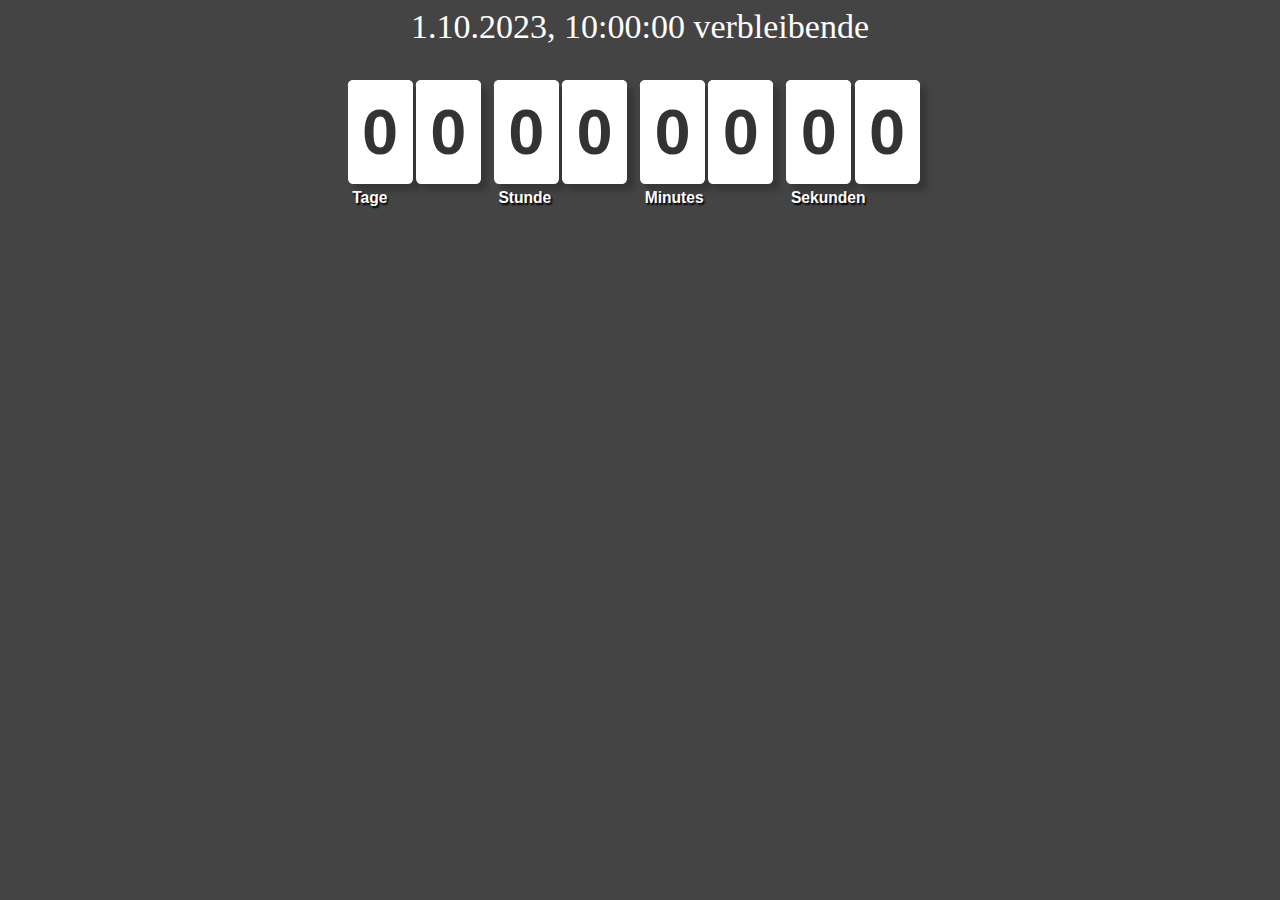
==== count.html @ 86ee9d83 "css fix" ====
<!DOCTYPE html>
<html lang="en">

<head>
    <meta charset="UTF-8">
    <title>Simple Countdown</title>

    <script src="countDown.min.js"></script>
    <link href="countDown.min.css" media="all" rel="stylesheet" />
    <style>
        body {
            background: #444;
        }
        p {
  text-align: center;
  font-size: 34px;
  margin-top: 0px;
  font-family: Arial-Black;
}
    </style>
</head>

<body>
    <div style="align-items: center; color: white;">
        <p id="to" ></p>
        <div class="container" style=" display: flex; align-items: center; justify-content: center;"></div>
    </div>
    <script>
        const options = {
            hour12: false
        };


        var toDate = new Date("Oct 1, 2023 10:00:00")
        var countDownDate = toDate.getTime();

        document.getElementById("to").innerHTML = toDate.toLocaleString("de-DE", options) + " \n verbleibende";

        var cd = new Countdown({
            cont: document.querySelector('.container'),
            date: countDownDate,
            outputTranslation: {
                year: 'Years',
                week: 'Wochen',
                day: 'Tage',
                hour: 'Stunde',
                minute: 'Minutes',
                second: 'Sekunden',
            },
            endCallback: null,
            outputFormat: 'day|hour|minute|second',
        });
        cd.start();
    </script>

    </script>
</body>

</html>
---- countDown.min.css ----
.countDown__cont{font-family:Lato,Arial,Gadget,sans-serif;font-size:13px;display:flex;color:#333}.countDown__interval_cont{display:flex;justify-content:space-around;width:auto}.countDown__interval_cont:nth-child(n+1):not(:last-child){margin-right:1em}.countDown__interval_basic_cont{display:flex;flex-direction:column}.countDown__interval_basic_cont_description{display:flex;margin-left:.3em;margin-top:.3em;font-size:1.2em;font-weight:700;color:#fff;text-shadow:.1em .1em .1em #000}.countDown__digit_cont{perspective:1.6em * 2;box-shadow:.1em .1em .1em rgba(0,0,0,.2);width:1em;height:1.6em;position:relative;line-height:1.6em;font-size:5em;font-weight:700;border-radius:.08em}.countDown__digit_cont:nth-child(n+1):not(:last-child){margin-right:.05em}.countDown__digit_last_placeholder,.countDown__digit_new_placeholder{position:absolute;left:0;width:100%;height:50%;text-align:center;overflow:hidden}.countDown__digit_last_placeholder{bottom:0;background:#fff;border-radius:0 0 .08em .08em}.countDown__digit_last_placeholder_inner{width:100%;height:100%;display:flex;justify-content:center;align-items:center;bottom:50%;position:absolute}.countDown__digit_new_placeholder{top:0;background:#f7f7f7;border-radius:.08em .08em 0 0}.countDown__digit_last_rotate,.countDown__digit_new_rotate{display:flex;justify-content:center;width:100%;height:50%;font-weight:700;position:absolute;top:0;overflow:hidden;animation-duration:.4s;animation-timing-function:linear;border-radius:.08em .08em 0 0;animation-fill-mode:forwards;transform-origin:100% 100%}.countDown__digit_last_rotate:after,.countDown__digit_new_rotate:after{content:"";position:absolute;z-index:-1;left:0;bottom:0;width:100%;height:100%;border-bottom:.01em solid rgba(0,0,0,.1)}.countDown__digit_last_rotate{animation-name:countDown_flip_1;background:#f7f7f7}.countDown__digit_new_rotate{animation-name:countDown_flip_2;background:#fff}.countDown__digit_new_rotated{transform:rotateX(180deg);width:100%;height:100%}.countDown__digit_new_rotated_inner{width:100%;height:100%;display:flex;justify-content:center;align-items:center;bottom:50%;position:absolute}@keyframes countDown_flip_1{0%{transform:rotateX(0);z-index:1}100%{transform:rotateX(-180deg);z-index:0}}@keyframes countDown_flip_2{0%{transform:rotateX(0);z-index:0}100%{transform:rotateX(-180deg);z-index:1}}
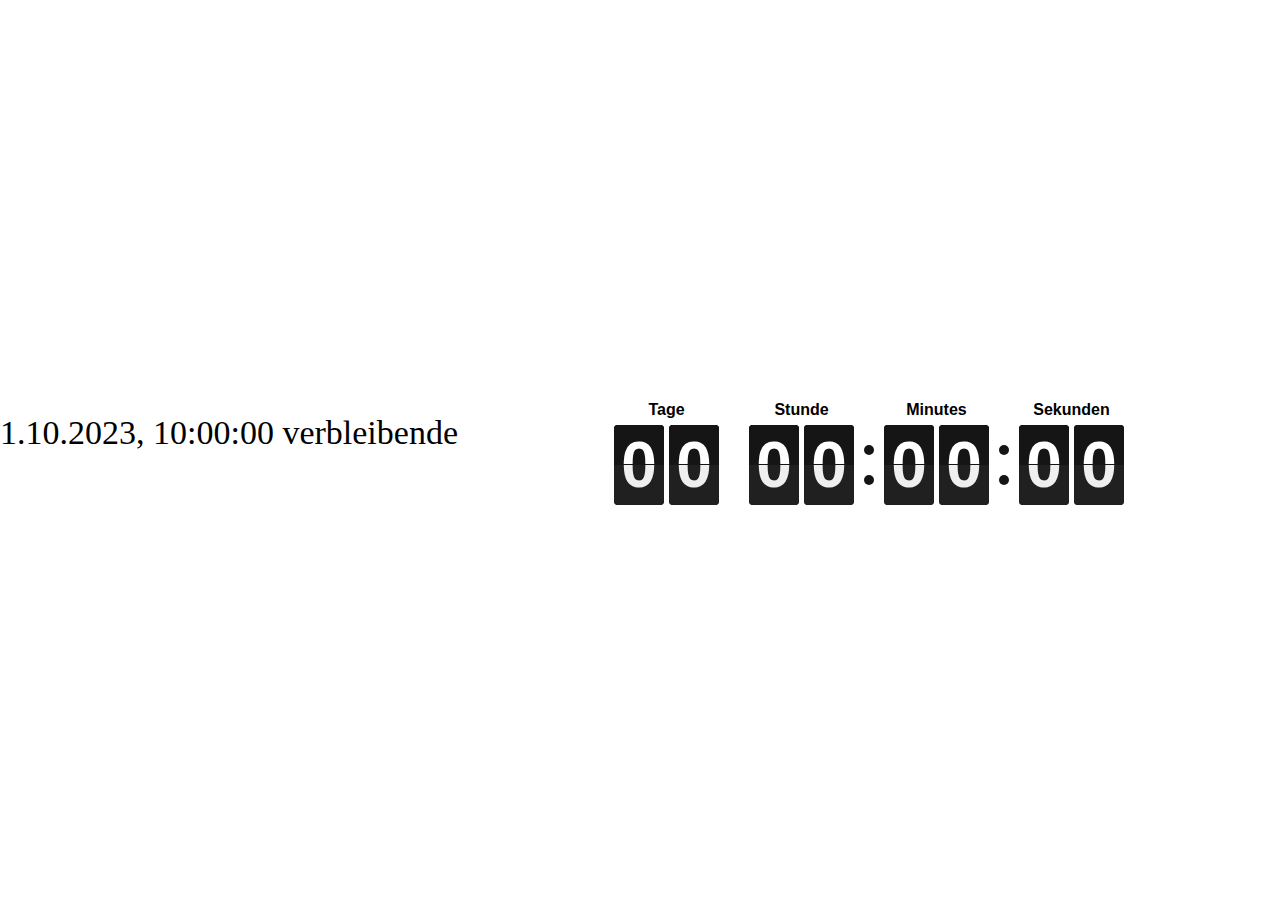
==== commit da81e36c: "init2" ====
--- a/count.html
+++ b/count.html
@@ -1,59 +1,29 @@
 <!DOCTYPE html>
-<html lang="en">
-
-<head>
-    <meta charset="UTF-8">
-    <title>Simple Countdown</title>
-
-    <script src="countDown.min.js"></script>
-    <link href="countDown.min.css" media="all" rel="stylesheet" />
+<html>
+  <head>
+    <meta charset="utf-8">
+    <meta name="viewport" content="width=device-width, initial-scale=1, shrink-to-fit=no">
+    <title></title>
+    <link href="https://fonts.googleapis.com/css?family=Roboto:100,400,700,900" rel="stylesheet">
+    <link rel="stylesheet" href="https://use.fontawesome.com/releases/v5.3.1/css/all.css" integrity="sha384-mzrmE5qonljUremFsqc01SB46JvROS7bZs3IO2EmfFsd15uHvIt+Y8vEf7N7fWAU" crossorigin="anonymous">
+    <link rel="stylesheet" type="text/css" href="flipdown.css">
+    <link rel="stylesheet" type="text/css" href="style.css">
+    <script type="text/javascript" src="flipdown.js"></script>
+    <script type="text/javascript" src="main.js"></script>
     <style>
-        body {
-            background: #444;
-        }
-        p {
+              p {
   text-align: center;
   font-size: 34px;
   margin-top: 0px;
   font-family: Arial-Black;
 }
     </style>
-</head>
+  </head>
+  <body>
 
-<body>
-    <div style="align-items: center; color: white;">
-        <p id="to" ></p>
-        <div class="container" style=" display: flex; align-items: center; justify-content: center;"></div>
+    <p>1.10.2023, 10:00:00 verbleibende</p>
+    <div class="example">
+      <div id="flipdown" class="flipdown"></div>
     </div>
-    <script>
-        const options = {
-            hour12: false
-        };
-
-
-        var toDate = new Date("Oct 1, 2023 10:00:00")
-        var countDownDate = toDate.getTime();
-
-        document.getElementById("to").innerHTML = toDate.toLocaleString("de-DE", options) + " \n verbleibende";
-
-        var cd = new Countdown({
-            cont: document.querySelector('.container'),
-            date: countDownDate,
-            outputTranslation: {
-                year: 'Years',
-                week: 'Wochen',
-                day: 'Tage',
-                hour: 'Stunde',
-                minute: 'Minutes',
-                second: 'Sekunden',
-            },
-            endCallback: null,
-            outputFormat: 'day|hour|minute|second',
-        });
-        cd.start();
-    </script>
-
-    </script>
-</body>
-
+  </body>
 </html>--- a/flipdown.css
+++ b/flipdown.css
@@ -0,0 +1,283 @@
+/* THEMES */
+
+/********** Theme: dark **********/
+/* Font styles */
+.flipdown.flipdown__theme-dark {
+    font-family: sans-serif;
+    font-weight: bold;
+  }
+  /* Rotor group headings */
+  .flipdown.flipdown__theme-dark .rotor-group-heading:before {
+    color: #000000;
+  }
+  /* Delimeters */
+  .flipdown.flipdown__theme-dark .rotor-group:nth-child(n+2):nth-child(-n+3):before,
+  .flipdown.flipdown__theme-dark .rotor-group:nth-child(n+2):nth-child(-n+3):after {
+    background-color: #151515;
+  }
+  /* Rotor tops */
+  .flipdown.flipdown__theme-dark .rotor,
+  .flipdown.flipdown__theme-dark .rotor-top,
+  .flipdown.flipdown__theme-dark .rotor-leaf-front {
+    color: #FFFFFF;
+    background-color: #151515;
+  }
+  /* Rotor bottoms */
+  .flipdown.flipdown__theme-dark .rotor-bottom,
+  .flipdown.flipdown__theme-dark .rotor-leaf-rear {
+    color: #EFEFEF;
+    background-color: #202020;
+  }
+  /* Hinge */
+  .flipdown.flipdown__theme-dark .rotor:after {
+    border-top: solid 1px #151515;
+  }
+  
+  /********** Theme: light **********/
+  /* Font styles */
+  .flipdown.flipdown__theme-light {
+    font-family: sans-serif;
+    font-weight: bold;
+  }
+  /* Rotor group headings */
+  .flipdown.flipdown__theme-light .rotor-group-heading:before {
+    color: #EEEEEE;
+  }
+  /* Delimeters */
+  .flipdown.flipdown__theme-light .rotor-group:nth-child(n+2):nth-child(-n+3):before,
+  .flipdown.flipdown__theme-light .rotor-group:nth-child(n+2):nth-child(-n+3):after {
+    background-color: #DDDDDD;
+  }
+  /* Rotor tops */
+  .flipdown.flipdown__theme-light .rotor,
+  .flipdown.flipdown__theme-light .rotor-top,
+  .flipdown.flipdown__theme-light .rotor-leaf-front {
+    color: #222222;
+    background-color: #DDDDDD;
+  }
+  /* Rotor bottoms */
+  .flipdown.flipdown__theme-light .rotor-bottom,
+  .flipdown.flipdown__theme-light .rotor-leaf-rear {
+    color: #333333;
+    background-color: #EEEEEE;
+  }
+  /* Hinge */
+  .flipdown.flipdown__theme-light .rotor:after {
+    border-top: solid 1px #222222;
+  }
+  
+  /* END OF THEMES */
+  
+  .flipdown {
+    overflow: visible;
+    width: 100%;
+    height: 110px;
+  }
+  
+  .flipdown .rotor-group {
+    position: relative;
+    float: left;
+    padding-right: 30px;
+  }
+  
+  .flipdown .rotor-group:last-child {
+    padding-right: 0;
+  }
+  
+  .flipdown .rotor-group-heading:before {
+    display: block;
+    height: 30px;
+    line-height: 30px;
+    text-align: center;
+  }
+  
+  .flipdown .rotor-group:nth-child(1) .rotor-group-heading:before {
+    content: attr(data-before);
+  }
+  
+  .flipdown .rotor-group:nth-child(2) .rotor-group-heading:before {
+    content: attr(data-before);
+  }
+  
+  .flipdown .rotor-group:nth-child(3) .rotor-group-heading:before {
+    content: attr(data-before);
+  }
+  
+  .flipdown .rotor-group:nth-child(4) .rotor-group-heading:before {
+    content: attr(data-before);
+  }
+  
+  .flipdown .rotor-group:nth-child(n+2):nth-child(-n+3):before {
+    content: '';
+    position: absolute;
+    bottom: 20px;
+    left: 115px;
+    width: 10px;
+    height: 10px;
+    border-radius: 50%;
+  }
+  
+  .flipdown .rotor-group:nth-child(n+2):nth-child(-n+3):after {
+    content: '';
+    position: absolute;
+    bottom: 50px;
+    left: 115px;
+    width: 10px;
+    height: 10px;
+    border-radius: 50%;
+  }
+  
+  .flipdown .rotor {
+    position: relative;
+    float: left;
+    width: 50px;
+    height: 80px;
+    margin: 0px 5px 0px 0px;
+    border-radius: 4px;
+    font-size: 4rem;
+    text-align: center;
+    perspective: 200px;
+  }
+  
+  .flipdown .rotor:last-child {
+    margin-right: 0;
+  }
+  
+  .flipdown .rotor-top,
+  .flipdown .rotor-bottom {
+    overflow: hidden;
+    position: absolute;
+    width: 50px;
+    height: 40px;
+  }
+  
+  .flipdown .rotor-leaf {
+    z-index: 1;
+    position: absolute;
+    width: 50px;
+    height: 80px;
+    transform-style: preserve-3d;
+    transition: transform 0s;
+  }
+  
+  .flipdown .rotor-leaf.flipped {
+    transform: rotateX(-180deg);
+    transition: all 0.5s ease-in-out;
+  }
+  
+  .flipdown .rotor-leaf-front,
+  .flipdown .rotor-leaf-rear {
+    overflow: hidden;
+    position: absolute;
+    width: 50px;
+    height: 40px;
+    margin: 0;
+    transform: rotateX(0deg);
+    backface-visibility: hidden;
+    -webkit-backface-visibility: hidden;
+  }
+  
+  .flipdown .rotor-leaf-front {
+    line-height: 80px;
+    border-radius: 4px 4px 0px 0px;
+  }
+  
+  .flipdown .rotor-leaf-rear {
+    line-height: 0px;
+    border-radius: 0px 0px 4px 4px;
+    transform: rotateX(-180deg);
+  }
+  
+  .flipdown .rotor-top {
+    line-height: 80px;
+    border-radius: 4px 4px 0px 0px;
+  }
+  
+  .flipdown .rotor-bottom {
+    bottom: 0;
+    line-height: 0px;
+    border-radius: 0px 0px 4px 4px;
+  }
+  
+  .flipdown .rotor:after {
+    content: '';
+    z-index: 2;
+    position: absolute;
+    bottom: 0px;
+    left: 0px;
+    width: 50px;
+    height: 40px;
+    border-radius: 0px 0px 4px 4px;
+  }
+  
+  @media (max-width: 550px) {
+  
+    .flipdown {
+      width: 312px;
+      height: 70px;
+    }
+  
+    .flipdown .rotor {
+      font-size: 2.2rem;
+      margin-right: 3px;
+    }
+  
+    .flipdown .rotor,
+    .flipdown .rotor-leaf,
+    .flipdown .rotor-leaf-front,
+    .flipdown .rotor-leaf-rear,
+    .flipdown .rotor-top,
+    .flipdown .rotor-bottom,
+    .flipdown .rotor:after {
+      width: 30px;
+    }
+  
+    .flipdown .rotor-group {
+      padding-right: 20px;
+    }
+  
+    .flipdown .rotor-group:last-child {
+      padding-right: 0px;
+    }
+  
+    .flipdown .rotor-group-heading:before {
+      font-size: 0.8rem;
+      height: 20px;
+      line-height: 20px;
+    }
+  
+    .flipdown .rotor-group:nth-child(n+2):nth-child(-n+3):before,
+    .flipdown .rotor-group:nth-child(n+2):nth-child(-n+3):after {
+      left: 69px;
+    }
+  
+    .flipdown .rotor-group:nth-child(n+2):nth-child(-n+3):before {
+      bottom: 13px;
+      height: 8px;
+      width: 8px;
+    }
+  
+    .flipdown .rotor-group:nth-child(n+2):nth-child(-n+3):after {
+      bottom: 29px;
+      height: 8px;
+      width: 8px;
+    }
+  
+    .flipdown .rotor-leaf-front,
+    .flipdown .rotor-top {
+      line-height: 50px;
+    }
+  
+    .flipdown .rotor-leaf,
+    .flipdown .rotor {
+      height: 50px;
+    }
+  
+    .flipdown .rotor-leaf-front,
+    .flipdown .rotor-leaf-rear,
+    .flipdown .rotor-top,
+    .flipdown .rotor-bottom,
+    .flipdown .rotor:after {
+      height: 25px;
+    }
+  }--- a/style.css
+++ b/style.css
@@ -0,0 +1,144 @@
+html {
+    height: 100%;
+  }
+  
+  body {
+    margin: 0px;
+    height: 100%;
+    display: flex;
+    align-items: center;
+    align-content: space-around;
+  }
+  
+  body,
+  .example h1,
+  .example p,
+  .example .button {
+    transition: all .2s ease-in-out;
+  }
+  
+  body.light-theme {
+    background-color: #151515;
+  }
+  
+  body.light-theme .example h1 {
+    color: #FFFFFF;
+  }
+  
+  body.light-theme .example p {
+    color: #FFFFFF;
+  }
+  
+  body.light-theme .buttons .button {
+    color: #FFFFFF;
+    border-color: #FFFFFF;
+  }
+  
+  body.light-theme .buttons .button:hover {
+    color: #151515;
+    background-color: #FFFFFF;
+  }
+  
+  .example {
+    font-family: 'Roboto', sans-serif;
+    margin: auto;
+    padding: 20px;
+    box-sizing: border-box;
+  }
+  
+  .example .flipdown {
+    margin: auto;
+  }
+  
+  .example h1 {
+    text-align: center;
+    font-weight: 100;
+    font-size: 3em;
+    margin-top: 0;
+    margin-bottom: 10px;
+  }
+  
+  .example p {
+    text-align: center;
+    font-weight: 100;
+    margin-top: 0;
+    margin-bottom: 35px;
+  }
+  
+  .example .buttons {
+    width: 100%;
+    height: 50px;
+    margin: 50px auto 0px auto;
+    display: flex;
+    align-items: center;
+    justify-content: space-around;
+  }
+  
+  .example .buttons p {
+    height: 50px;
+    line-height: 50px;
+    font-weight: 400;
+    padding: 0px 25px 0px 0px;
+    color: #333;
+    margin: 0px;
+  }
+  
+  .example .button {
+    display: inline-block;
+    height: 50px;
+    box-sizing: border-box;
+    line-height: 46px;
+    text-decoration: none;
+    color: #333;
+    padding: 0px 20px;
+    border: solid 2px #333;
+    border-radius: 4px;
+    text-transform: uppercase;
+    font-weight: 700;
+    transition: all .2s ease-in-out;
+  }
+  
+  .example .button:hover {
+    background-color: #333;
+    color: #FFF;
+  }
+  
+  .example .button i {
+    margin-right: 5px;
+  }
+  
+  @media(max-width: 550px) {
+    .example {
+      width: 100%;
+      height: 362px;
+    }
+  
+    .example h1 {
+      font-size: 2.5em;
+    }
+  
+    .example p {
+      margin-bottom: 25px;
+    }
+  
+    .example .buttons {
+      width: 100%;
+      margin-top: 25px;
+      text-align: center;
+      display: block;
+    }
+  
+    .example .buttons p,
+    .example .buttons a {
+      float: none;
+      margin: 0 auto;
+    }
+  
+    .example .buttons p {
+      padding-right: 0px;
+    }
+  
+    .example .buttons a {
+      display: inline-block;
+    }
+  }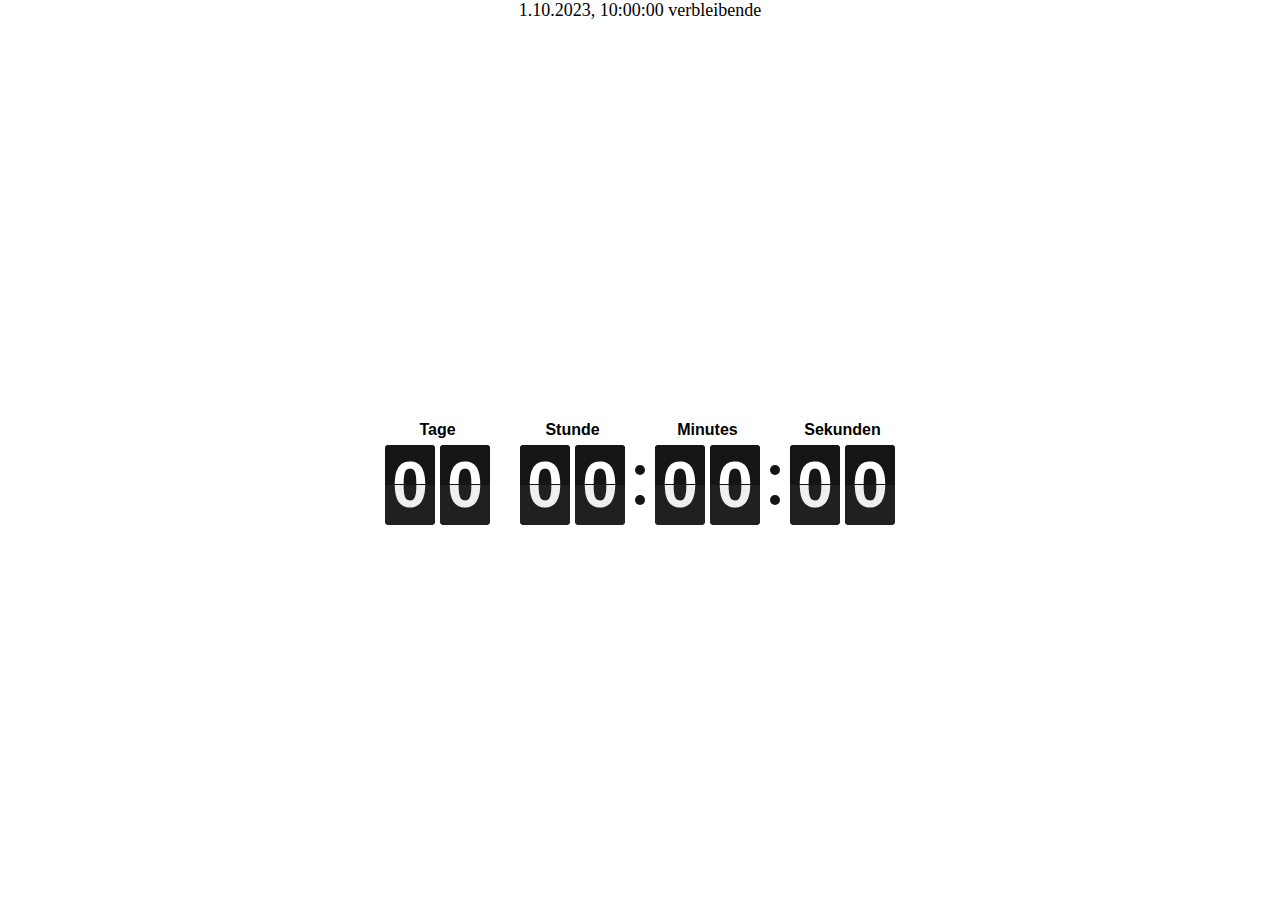
==== commit 9569b7e9: "init3" ====
--- a/count.html
+++ b/count.html
@@ -13,7 +13,7 @@
     <style>
               p {
   text-align: center;
-  font-size: 34px;
+  font-size: 18px;
   margin-top: 0px;
   font-family: Arial-Black;
 }
--- a/flipdown.css
+++ b/flipdown.css
@@ -213,7 +213,7 @@
   @media (max-width: 550px) {
   
     .flipdown {
-      width: 312px;
+      width: 345px;
       height: 70px;
     }
   
--- a/style.css
+++ b/style.css
@@ -8,6 +8,7 @@
     display: flex;
     align-items: center;
     align-content: space-around;
+    flex-direction: column;
   }
   
   body,
